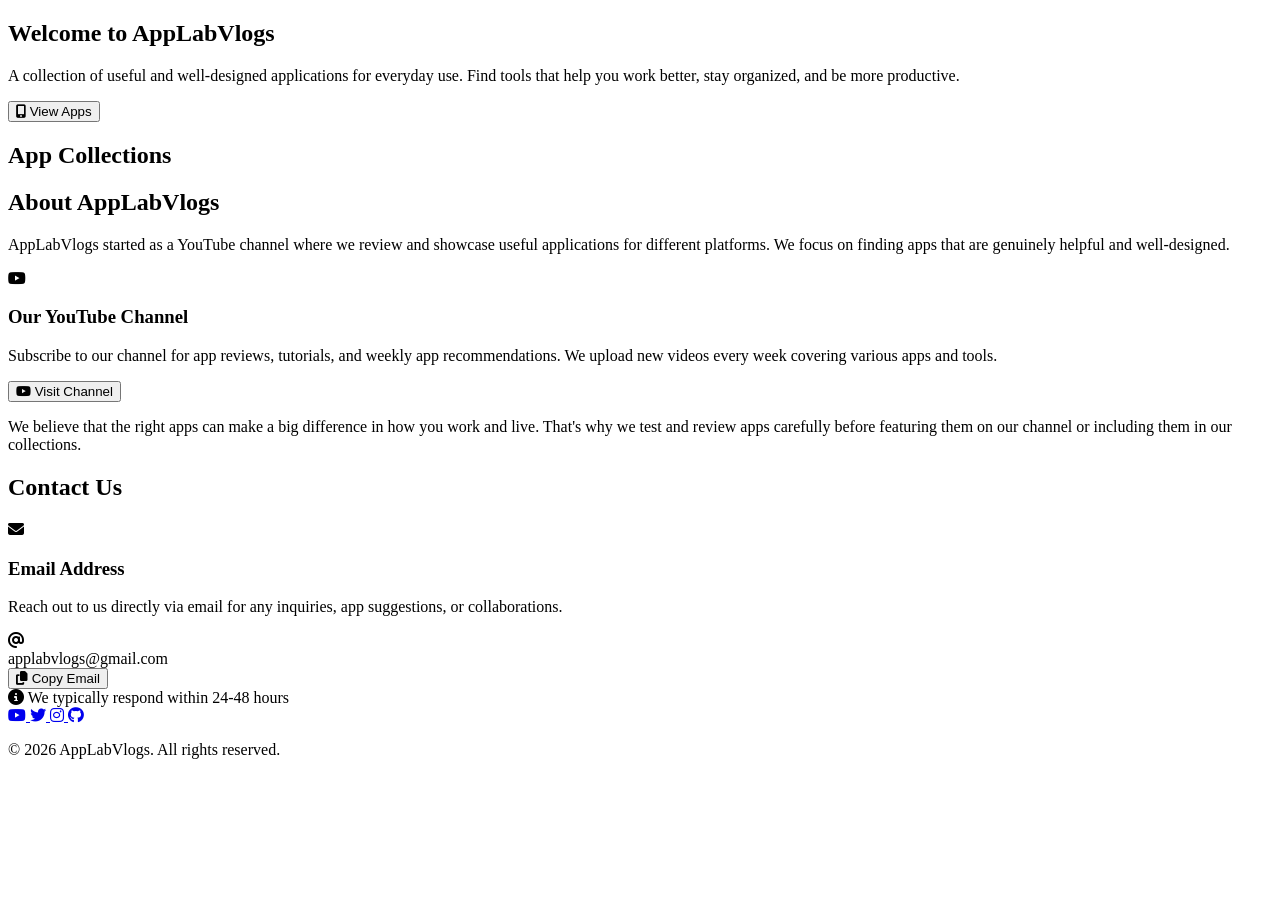
==== index.html @ 54d9ef9a "Add files via upload" ====
<!DOCTYPE html>
<html lang="en">
<head>
  <meta charset="UTF-8" />
  <title>AppLabVlogs – App Collections</title>
  <link rel="icon" type="image/x-icon" href="assets/images/logo.avif">
  <meta name="viewport" content="width=device-width, initial-scale=1.0" />
  <link rel="preconnect" href="https://fonts.googleapis.com">
  <link rel="preconnect" href="https://fonts.gstatic.com" crossorigin>
  <link href="https://fonts.googleapis.com/css2?family=Inter:wght@300;400;500;600;700&display=swap" rel="stylesheet">
  <link rel="stylesheet" href="https://cdnjs.cloudflare.com/ajax/libs/font-awesome/6.4.0/css/all.min.css">
  <link rel="stylesheet" href="assets/css/style.css">
  <script src="assets/js/main.js" defer></script>
</head>
<body>

<section class="hero">
  <div class="hero-content">
    <div class="logo-container">
      <div class="logo-3d">
        <div class="logo-img"></div>
        <div class="logo-glow"></div>
      </div>
    </div>
    
    <div class="hero-text">
      <h1>Welcome to <span>AppLabVlogs</span></h1>
      <p>A collection of useful and well-designed applications for everyday use. Find tools that help you work better, stay organized, and be more productive.</p>
      <button class="btn primary" onclick="scrollToSection('apps')">
        <i class="fas fa-mobile-alt"></i> View Apps
      </button>
    </div>
  </div>
</section>

<section id="apps" class="section">
  <h2 class="section-title"><span>App Collections</span></h2>
  
  <div class="app-grid">

    <!-- 
    <div class="app-card">
      <div class="app-icon">
        <i class="fas fa-tasks"></i>
      </div>
      <h3>App Name</h3>
      <p>Description</p>
      <button class="btn outline">
        <i class="fas fa-download"></i> Download
      </button>
    </div>
    -->

</section>

<section id="about" class="section about">
  <h2 class="section-title">About <span>AppLabVlogs</span></h2>
  
  <div class="about-content">
    <p>AppLabVlogs started as a YouTube channel where we review and showcase useful applications for different platforms. We focus on finding apps that are genuinely helpful and well-designed.</p>
    
    <div class="youtube-channel">
      <div class="youtube-icon">
        <i class="fab fa-youtube"></i>
      </div>
      <div class="youtube-info">
        <h3>Our YouTube Channel</h3>
        <p>Subscribe to our channel for app reviews, tutorials, and weekly app recommendations. We upload new videos every week covering various apps and tools.</p>
        <button class="btn primary" onclick="window.open('https://youtube.com', '_blank')">
          <i class="fab fa-youtube"></i> Visit Channel
        </button>
      </div>
    </div>
    
    <p>We believe that the right apps can make a big difference in how you work and live. That's why we test and review apps carefully before featuring them on our channel or including them in our collections.</p>
  </div>
</section>

<section id="contact" class="section">
  <h2 class="section-title">Contact <span>Us</span></h2>
  
  <div class="contact-email">
    <div class="email-card">
      <div class="email-icon">
        <i class="fas fa-envelope"></i>
      </div>
      <h3>Email Address</h3>
      <p>Reach out to us directly via email for any inquiries, app suggestions, or collaborations.</p>
      
      <div class="email-display">
        <div class="email-box">
          <i class="fas fa-at"></i>
          <div class="email-text" id="emailAddress">applabvlogs@gmail.com</div>
        </div>
        <button class="btn primary" id="copyEmailBtn">
          <i class="fas fa-copy"></i> Copy Email
        </button>
      </div>
      
      <div class="email-hint">
        <i class="fas fa-info-circle"></i>
        <span>We typically respond within 24-48 hours</span>
      </div>
    </div>
  </div>
</section>

<footer>
  <div class="social-links">
    <a href="#" class="social-link">
      <i class="fab fa-youtube"></i>
    </a>
    <a href="#" class="social-link">
      <i class="fab fa-twitter"></i>
    </a>
    <a href="#" class="social-link">
      <i class="fab fa-instagram"></i>
    </a>
    <a href="#" class="social-link">
      <i class="fab fa-github"></i>
    </a>
  </div>
  
  <p>© 2026 AppLabVlogs. All rights reserved.</p>
</footer>

</body>
</html>
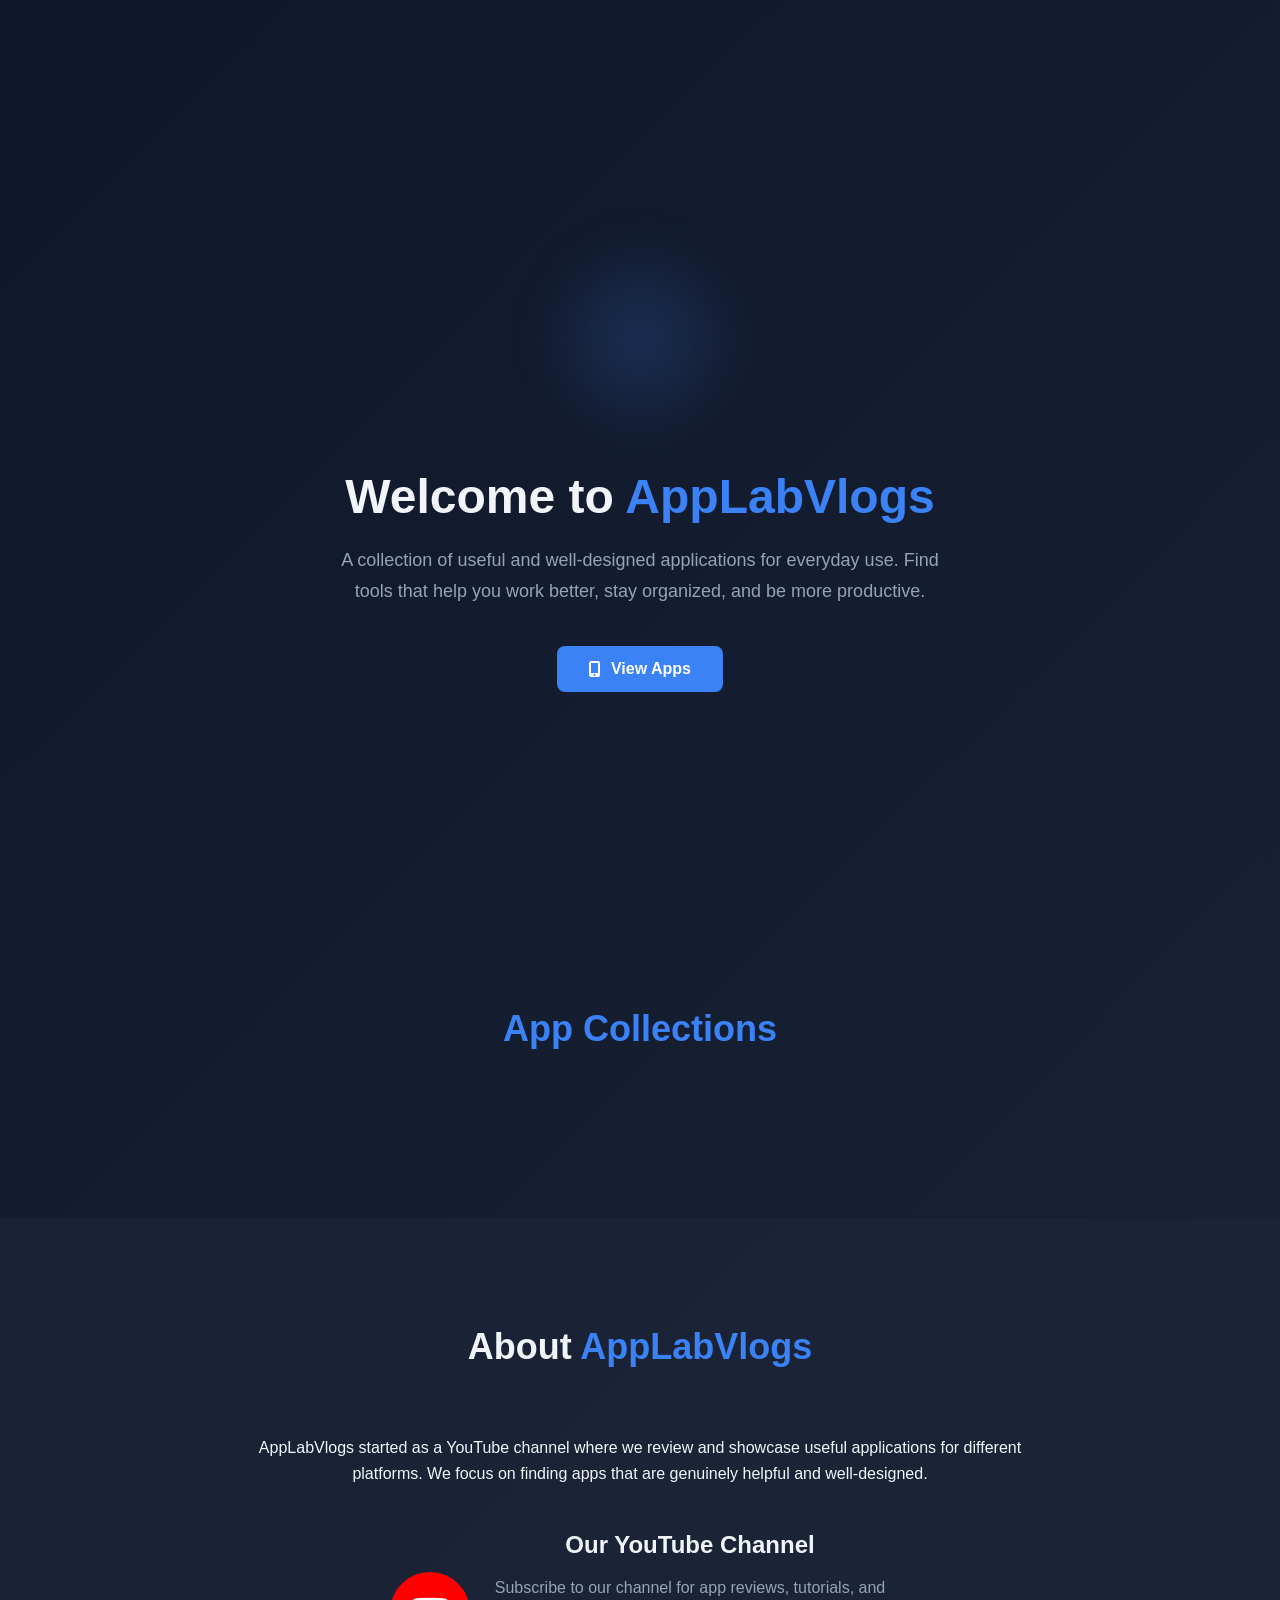
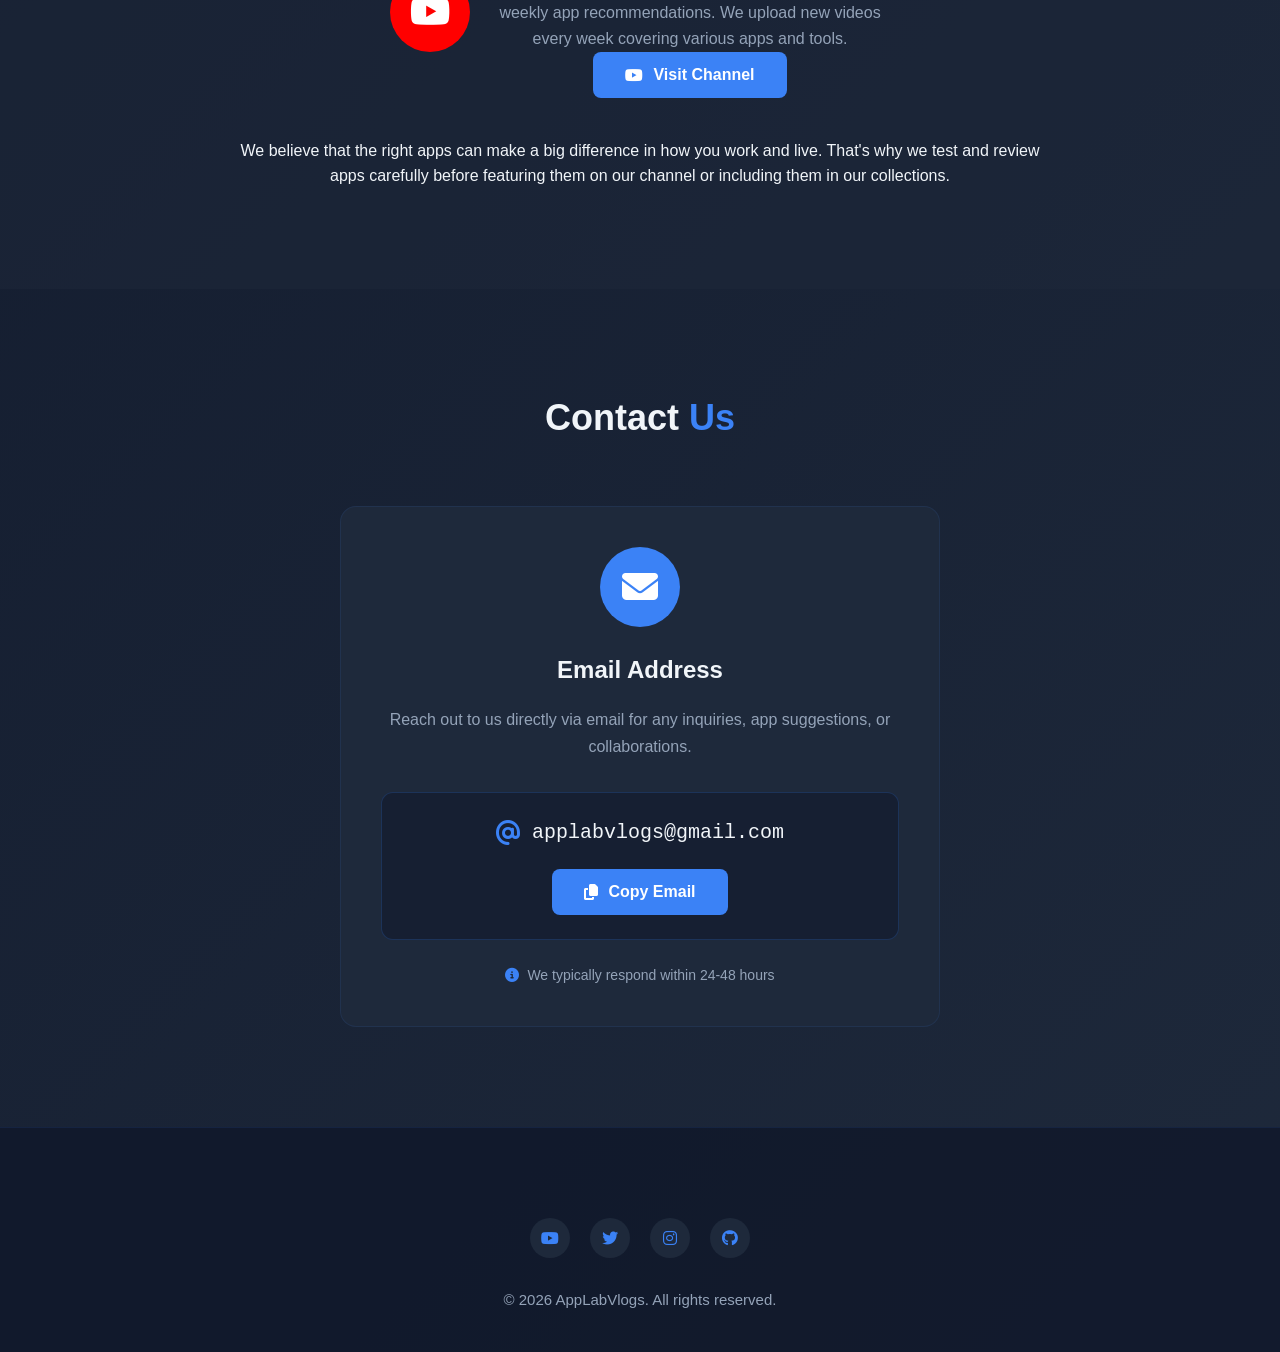
==== commit e8132e13: "Update index.html" ====
--- a/index.html
+++ b/index.html
@@ -3,14 +3,14 @@
 <head>
   <meta charset="UTF-8" />
   <title>AppLabVlogs – App Collections</title>
-  <link rel="icon" type="image/x-icon" href="assets/images/logo.avif">
+  <link rel="icon" type="image/x-icon" href="/assets/images/logo.avif">
   <meta name="viewport" content="width=device-width, initial-scale=1.0" />
   <link rel="preconnect" href="https://fonts.googleapis.com">
   <link rel="preconnect" href="https://fonts.gstatic.com" crossorigin>
   <link href="https://fonts.googleapis.com/css2?family=Inter:wght@300;400;500;600;700&display=swap" rel="stylesheet">
   <link rel="stylesheet" href="https://cdnjs.cloudflare.com/ajax/libs/font-awesome/6.4.0/css/all.min.css">
-  <link rel="stylesheet" href="assets/css/style.css">
-  <script src="assets/js/main.js" defer></script>
+  <link rel="stylesheet" href="/assets/css/style.css">
+  <script src="/assets/js/main.js" defer></script>
 </head>
 <body>
 
@@ -125,4 +125,5 @@
 </footer>
 
 </body>
-</html>+
+</html>
--- a/assets/css/style.css
+++ b/assets/css/style.css
@@ -0,0 +1,493 @@
+   /* App Collections CSS - Blue Theme */
+   :root {
+    --primary-blue: #3B82F6;
+    --dark-blue: #1D4ED8;
+    --light-blue: #60A5FA;
+    --dark-bg: #0F172A;
+    --card-bg: #1E293B;
+    --text-light: #F1F5F9;
+    --text-muted: #94A3B8;
+  }
+
+  * {
+    margin: 0;
+    padding: 0;
+    box-sizing: border-box;
+  }
+
+  body {
+    font-family: 'Inter', sans-serif;
+    background: linear-gradient(135deg, #0F172A 0%, #1E293B 100%);
+    color: var(--text-light);
+    line-height: 1.6;
+  }
+
+  /* Navigation */
+  .nav {
+    display: flex;
+    justify-content: center;
+    padding: 28px 20px;
+    position: fixed;
+    width: 100%;
+    background: rgba(15, 23, 42, 0.95);
+    backdrop-filter: blur(10px);
+    z-index: 1000;
+    border-bottom: 1px solid rgba(59, 130, 246, 0.1);
+  }
+
+  .logo {
+    font-weight: 700;
+    font-size: 28px;
+    color: var(--primary-blue);
+    letter-spacing: 1px;
+  }
+
+  /* Hero Section */
+  .hero {
+    min-height: 100vh;
+    display: flex;
+    align-items: center;
+    justify-content: center;
+    padding: 120px 20px 80px;
+    position: relative;
+    overflow: hidden;
+  }
+
+  .hero-content {
+    display: flex;
+    flex-direction: column;
+    align-items: center;
+    text-align: center;
+    max-width: 800px;
+    z-index: 2;
+  }
+
+  .logo-container {
+    width: 180px;
+    height: 180px;
+    margin-bottom: 40px;
+    perspective: 1000px;
+  }
+
+  .logo-3d {
+    width: 100%;
+    height: 100%;
+    position: relative;
+    transform-style: preserve-3d;
+    animation: float 6s ease-in-out infinite;
+  }
+
+  .logo-img {
+    width: 100%;
+    height: 100%;
+    background: url('../images/logo.avif') center/contain no-repeat;
+    filter: drop-shadow(0 10px 20px rgba(59, 130, 246, 0.3));
+    transform: translateZ(20px);
+  }
+
+  .logo-glow {
+    position: absolute;
+    width: 120%;
+    height: 120%;
+    top: -10%;
+    left: -10%;
+    background: radial-gradient(circle at center, rgba(59, 130, 246, 0.2) 0%, transparent 70%);
+    filter: blur(20px);
+    z-index: -1;
+  }
+
+  .hero-text h1 {
+    font-size: 48px;
+    line-height: 1.2;
+    margin-bottom: 20px;
+    color: var(--text-light);
+  }
+
+  .hero-text h1 span {
+    color: var(--primary-blue);
+  }
+
+  .hero-text p {
+    color: var(--text-muted);
+    font-size: 18px;
+    max-width: 600px;
+    margin: 0 auto 40px;
+    line-height: 1.7;
+  }
+
+  /* Apps Section */
+  .section {
+    padding: 100px 20px;
+    position: relative;
+  }
+
+  .section-title {
+    text-align: center;
+    font-size: 36px;
+    margin-bottom: 60px;
+    color: var(--text-light);
+  }
+
+  .section-title span {
+    color: var(--primary-blue);
+  }
+
+  .app-grid {
+    display: grid;
+    grid-template-columns: repeat(auto-fit, minmax(300px, 1fr));
+    gap: 30px;
+    max-width: 1200px;
+    margin: 0 auto;
+  }
+
+  .app-card {
+    background: var(--card-bg);
+    border-radius: 16px;
+    padding: 24px;
+    transition: all 0.3s ease;
+    border: 1px solid rgba(59, 130, 246, 0.1);
+  }
+
+  .app-card:hover {
+    transform: translateY(-10px);
+    border-color: var(--primary-blue);
+    box-shadow: 0 20px 40px rgba(0, 0, 0, 0.3);
+  }
+
+  .app-icon {
+    width: 60px;
+    height: 60px;
+    background: var(--primary-blue);
+    border-radius: 12px;
+    display: flex;
+    align-items: center;
+    justify-content: center;
+    margin-bottom: 20px;
+    font-size: 24px;
+    color: white;
+  }
+
+  .app-card h3 {
+    font-size: 20px;
+    margin-bottom: 12px;
+    color: var(--text-light);
+  }
+
+  .app-card p {
+    color: var(--text-muted);
+    margin-bottom: 20px;
+    font-size: 15px;
+  }
+
+  /* About Section */
+  .about {
+    background: rgba(30, 41, 59, 0.5);
+  }
+
+  .about-content {
+    max-width: 800px;
+    margin: 0 auto;
+    text-align: center;
+  }
+
+  .youtube-channel {
+    display: flex;
+    align-items: center;
+    justify-content: center;
+    gap: 20px;
+    margin: 40px 0;
+    flex-wrap: wrap;
+  }
+
+  .youtube-icon {
+    width: 80px;
+    height: 80px;
+    background: #FF0000;
+    border-radius: 50%;
+    display: flex;
+    align-items: center;
+    justify-content: center;
+    font-size: 36px;
+    color: white;
+  }
+
+  .youtube-info h3 {
+    font-size: 24px;
+    margin-bottom: 10px;
+    color: var(--text-light);
+  }
+
+  .youtube-info p {
+    color: var(--text-muted);
+    max-width: 400px;
+  }
+
+  /* Contact Section */
+  .contact-form {
+    max-width: 600px;
+    margin: 0 auto;
+    background: var(--card-bg);
+    padding: 40px;
+    border-radius: 16px;
+    border: 1px solid rgba(59, 130, 246, 0.1);
+  }
+
+  .form-group {
+    margin-bottom: 24px;
+  }
+
+  .form-group label {
+    display: block;
+    margin-bottom: 8px;
+    color: var(--text-light);
+    font-weight: 500;
+  }
+
+  .form-group input,
+  .form-group textarea {
+    width: 100%;
+    padding: 12px 16px;
+    background: rgba(15, 23, 42, 0.8);
+    border: 1px solid rgba(59, 130, 246, 0.2);
+    border-radius: 8px;
+    color: var(--text-light);
+    font-family: 'Inter', sans-serif;
+    font-size: 16px;
+  }
+
+  .form-group input:focus,
+  .form-group textarea:focus {
+    outline: none;
+    border-color: var(--primary-blue);
+  }
+
+  /* Buttons */
+  .btn {
+    padding: 14px 32px;
+    border-radius: 8px;
+    border: none;
+    cursor: pointer;
+    font-weight: 600;
+    font-size: 16px;
+    transition: all 0.3s ease;
+    display: inline-flex;
+    align-items: center;
+    justify-content: center;
+    gap: 10px;
+  }
+
+  .primary {
+    background: var(--primary-blue);
+    color: white;
+  }
+
+  .primary:hover {
+    background: var(--dark-blue);
+    transform: translateY(-2px);
+    box-shadow: 0 10px 20px rgba(59, 130, 246, 0.3);
+  }
+
+  .outline {
+    background: transparent;
+    color: var(--primary-blue);
+    border: 2px solid var(--primary-blue);
+  }
+
+  .outline:hover {
+    background: rgba(59, 130, 246, 0.1);
+    transform: translateY(-2px);
+  }
+
+  /* Footer */
+  footer {
+    padding: 60px 20px 40px;
+    text-align: center;
+    border-top: 1px solid rgba(59, 130, 246, 0.1);
+    background: rgba(15, 23, 42, 0.8);
+  }
+
+  .social-links {
+    display: flex;
+    justify-content: center;
+    gap: 20px;
+    margin: 30px 0;
+  }
+
+  .social-link {
+    width: 40px;
+    height: 40px;
+    background: var(--card-bg);
+    border-radius: 50%;
+    display: flex;
+    align-items: center;
+    justify-content: center;
+    color: var(--primary-blue);
+    text-decoration: none;
+    transition: all 0.3s ease;
+  }
+
+  .social-link:hover {
+    background: var(--primary-blue);
+    color: white;
+    transform: translateY(-5px);
+  }
+
+  footer p {
+    color: var(--text-muted);
+    font-size: 15px;
+  }
+
+  /* Animations */
+  @keyframes float {
+    0%, 100% {
+      transform: translateY(0) rotate(0deg);
+    }
+    50% {
+      transform: translateY(-20px) rotate(5deg);
+    }
+  }
+
+  /* Responsive Design */
+  @media (max-width: 768px) {
+    .hero-text h1 {
+      font-size: 36px;
+    }
+    
+    .section-title {
+      font-size: 28px;
+    }
+    
+    .logo-container {
+      width: 140px;
+      height: 140px;
+    }
+    
+    .contact-form {
+      padding: 30px 20px;
+    }
+    
+    .app-grid {
+      grid-template-columns: 1fr;
+    }
+  }
+
+  @media (max-width: 480px) {
+    .hero-text h1 {
+      font-size: 28px;
+    }
+    
+    .section {
+      padding: 60px 20px;
+    }
+    
+    .youtube-channel {
+      flex-direction: column;
+      text-align: center;
+    }
+  }
+
+  /* Contact Email Styles */
+.contact-email {
+  display: flex;
+  justify-content: center;
+  max-width: 600px;
+  margin: 0 auto;
+}
+
+.email-card {
+  background: var(--card-bg);
+  border-radius: 16px;
+  padding: 40px;
+  text-align: center;
+  border: 1px solid rgba(59, 130, 246, 0.1);
+  width: 100%;
+}
+
+.email-icon {
+  width: 80px;
+  height: 80px;
+  background: var(--primary-blue);
+  border-radius: 50%;
+  display: flex;
+  align-items: center;
+  justify-content: center;
+  margin: 0 auto 24px;
+  font-size: 36px;
+  color: white;
+}
+
+.email-card h3 {
+  font-size: 24px;
+  margin-bottom: 16px;
+  color: var(--text-light);
+}
+
+.email-card p {
+  color: var(--text-muted);
+  margin-bottom: 32px;
+  line-height: 1.7;
+}
+
+.email-display {
+  background: rgba(15, 23, 42, 0.5);
+  border-radius: 12px;
+  padding: 24px;
+  margin-bottom: 24px;
+  border: 1px solid rgba(59, 130, 246, 0.2);
+}
+
+.email-box {
+  display: flex;
+  align-items: center;
+  justify-content: center;
+  gap: 12px;
+  margin-bottom: 20px;
+  font-size: 18px;
+}
+
+.email-box i {
+  color: var(--primary-blue);
+  font-size: 24px;
+}
+
+.email-text {
+  font-family: monospace;
+  font-size: 20px;
+  color: var(--text-light);
+  font-weight: 500;
+}
+
+.copy-email-btn {
+  width: 100%;
+  margin-top: 16px;
+}
+
+.email-hint {
+  display: flex;
+  align-items: center;
+  justify-content: center;
+  gap: 8px;
+  color: var(--text-muted);
+  font-size: 14px;
+  margin-top: 16px;
+}
+
+.email-hint i {
+  color: var(--primary-blue);
+}
+
+/* Responsive for contact section */
+@media (max-width: 768px) {
+  .email-card {
+    padding: 30px 20px;
+  }
+  
+  .email-text {
+    font-size: 18px;
+  }
+  
+  .email-box {
+    flex-direction: column;
+    gap: 8px;
+  }
+}
